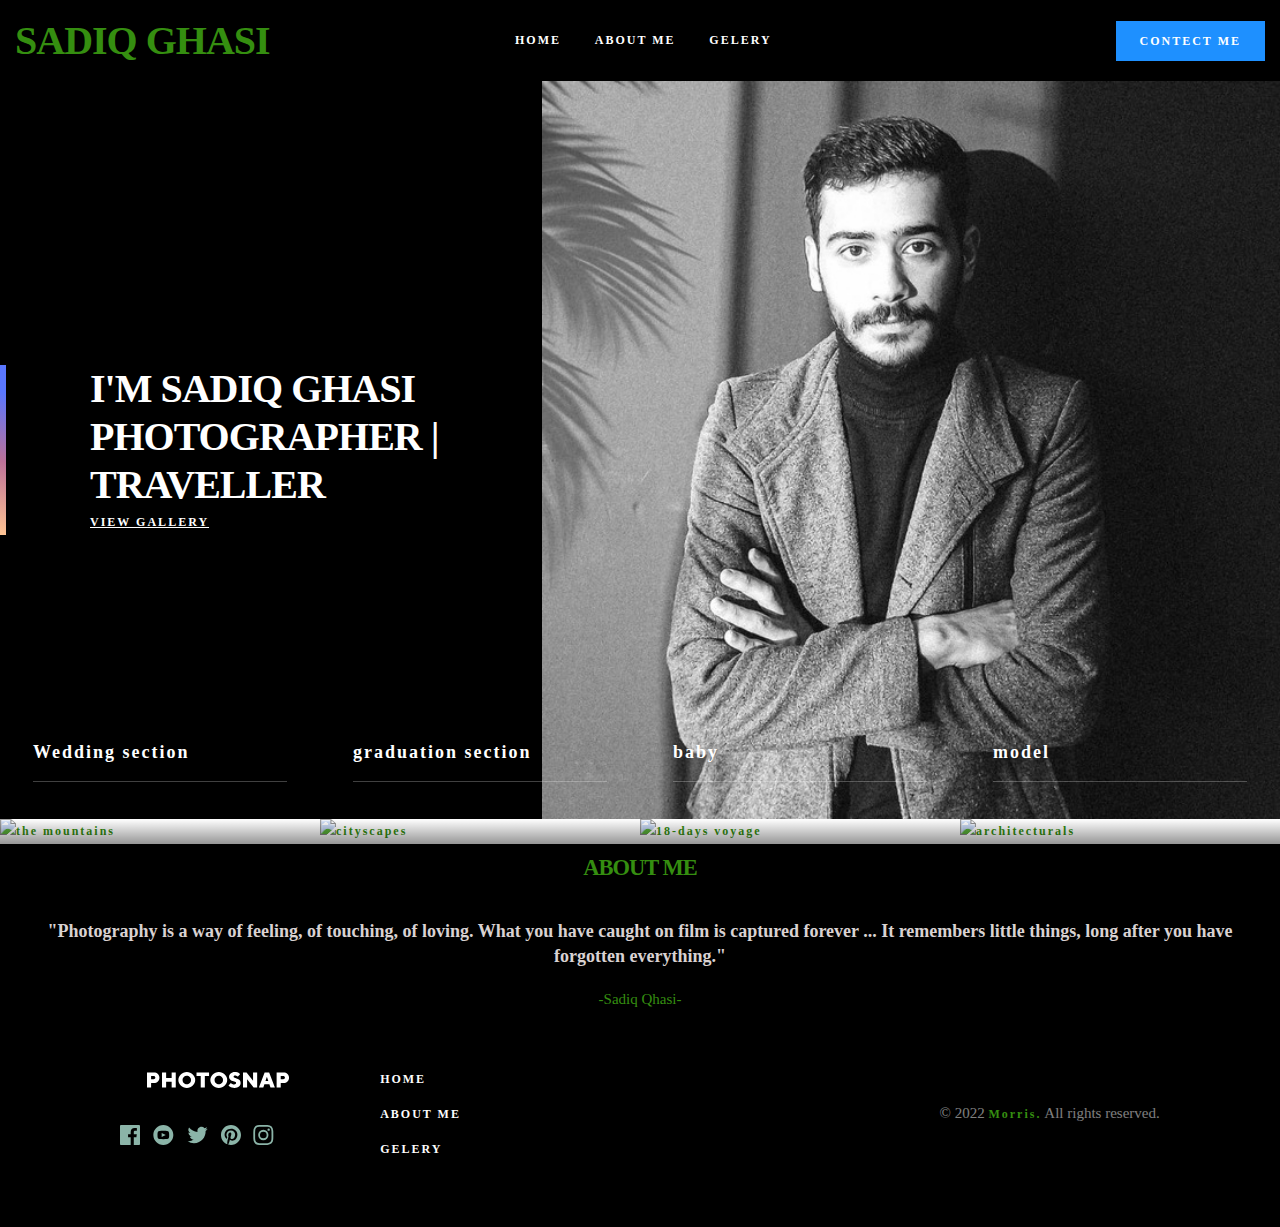
==== index.html @ 3e4402b3 "initialcommit" ====
<!DOCTYPE html>
<head>
  <meta name="viewport" content="width=device-width, initial-scale=1.0">
  <link rel="preconnect" href="https://fonts.gstatic.com/">
  <link rel="stylesheet" href="./css/styles.css">

  <title>Sadiq gazi</title>
  <!--


  <script src="https://cdn.tailwindcss.com"></script>
  <style>
    .scroll-snap-none::-webkit-scrollbar {
      display: none;
    }
    * {
      scroll-behavior: smooth;
    }
    .burger-button {
      z-index: 20;
      display: flex;
      flex-direction: column;
      gap: 0.4em;
      cursor: pointer;
      display: none;
    }
    .line {
      position: relative;
      background-color: black;
      width: 2.5em;
      height: 0.3em;

      top: 0;
      left: 0;
      opacity: 100;
      transform: rotate(0deg);
      transition: all 0.3s ease-in-out;
    }
    .line-1.active {
      transform: rotate(45deg);
      top: 0.6em;
    }
    .line-2.active {
      left: -2em;
      opacity: 0;
    }
    .line-3.active {
      transform: rotate(-45deg);
      top: -0.5em;
    }
    .show-nav {
      left: 0 !important;
      opacity: 100 !important;
    }
    .scroll-element {
      animation: primary 7s infinite alternate;
    }
    @keyframes primary {
      from {
        transform: translateX(0);
      }
      to {
        transform: translateX(-100%);
      }
    }
    .fade-in {
      animation: fadein 0.9s ease-in-out;
    }
    @keyframes fadein {
      from {
        opacity: 0;
      }
      to {
        opacity: 100;
      }
    }
  </style>
</head>
<body class="fade-in">
  <header class="fixed z-40 top-0 left-0 right-0">
    <nav class="flex z-40 py-4 px-7 justify-between items-center">
      <a href="index.html#hero" class="font-bold z-20">jhon Gallery</a>
      <div
        class="nav-right capitalize flex sm:flex-row flex-col sm:relative gap-4 font-semibold fixed z-10 top-0 left-full sm:w-max sm:h-max sm:opacity-100 sm:left-0 sm:bg-white/0 w-full h-full bg-white items-center justify-center sm:text-sm text-xl transition-all duration-300 opacity-0"
      >
        <a
          class="active:scale-95 transition-all hover:scale-105 links"
          href="index.html#hero"
          >home</a
        >
        <a
          class="active:scale-95 transition-all hover:scale-105 links"
          href="index.html#about"
          >about</a
        >
        <a
          class="active:scale-95 transition-all hover:scale-105 links"
          href="gallery.html"
          >gallery</a
        >
        <a
          class="active:scale-95 transition-all hover:scale-105 links"
          href="index.html#contact"
          >contact me</a
        >
      </div>

      <div class="z-20 sm:hidden flex flex-col gap-1 burger-button">
        <div class="line line-1"></div>
        <div class="line line-2"></div>
        <div class="line line-3"></div>
      </div>
    </nav>
  </header>

  <div class="absolute z-10 w-full top-0 left-0 h-screen object-cover">
    <img
      src="./img/hero-page-bg.jpg"
      class="w-full h-full object-cover"
      alt="hero section image"
    />
  </div>
-->


</head>
<body>
  <header class="header" role="banner">
    <input type="checkbox" name="menu" id="menu">
    <label for="menu"></label>
      <a class="header__logo" href="#">
        <h1>sadiq ghasi</h1>
          <defs>
            <lineargradient id="a" x1="0%" x2="50%" y1="85.457%" y2="14.543%">
              <stop offset="0%" stop-color="#FFC593"></stop>
              <stop offset="51.945%" stop-color="#BC7198"></stop>
              <stop offset="100%" stop-color="#5A77FF"></stop>
            </lineargradient>
          </defs>
          <g fill="none" fill-rule="evenodd">
            <path fill="#000" fill-rule="nonzero" d="M31.108 15.568v-4.541h2.703c.836 0 1.6-.133 2.292-.4a5.19 5.19 0 001.773-1.113 5.1 5.1 0 001.146-1.676c.273-.642.41-1.344.41-2.108 0-.75-.137-1.449-.41-2.098a5.072 5.072 0 00-1.146-1.686A5.19 5.19 0 0036.103.832c-.692-.266-1.456-.4-2.292-.4H27v15.136h4.108zm2.487-8.217h-2.487V4.108h2.487c.49 0 .9.162 1.232.487.332.324.497.702.497 1.135 0 .432-.165.81-.497 1.135-.332.324-.742.486-1.232.486zm12.54 8.217V9.73h5.514v5.838h4.108V.432h-4.108v5.622h-5.514V.432h-4.108v15.136h4.108zM66.784 16a8.616 8.616 0 003.319-.638 8.401 8.401 0 002.68-1.74 8.192 8.192 0 001.785-2.552c.432-.965.648-1.989.648-3.07a7.428 7.428 0 00-.648-3.07 8.192 8.192 0 00-1.784-2.552 8.401 8.401 0 00-2.681-1.74A8.616 8.616 0 0066.783 0c-1.196 0-2.306.213-3.329.638a8.432 8.432 0 00-2.67 1.74A8.192 8.192 0 0059 4.93 7.428 7.428 0 0058.351 8c0 1.081.217 2.105.649 3.07a8.192 8.192 0 001.784 2.552 8.432 8.432 0 002.67 1.74c1.023.425 2.133.638 3.33.638zm0-3.676A4.285 4.285 0 0165.119 12a3.942 3.942 0 01-1.34-.908 4.33 4.33 0 01-.887-1.373A4.479 4.479 0 0162.568 8c0-.62.108-1.193.324-1.719a4.33 4.33 0 01.886-1.373c.375-.39.822-.692 1.34-.908a4.285 4.285 0 011.666-.324c.59 0 1.142.108 1.654.324.512.216.958.519 1.34.908.382.39.681.847.898 1.373.216.526.324 1.1.324 1.719 0 .62-.108 1.193-.324 1.719a4.236 4.236 0 01-.898 1.373c-.382.39-.828.692-1.34.908a4.206 4.206 0 01-1.654.324zm18.054 3.244V4.108h4.216V.432h-12.54v3.676h4.216v11.46h4.108zM98.784 16a8.616 8.616 0 003.319-.638 8.401 8.401 0 002.68-1.74 8.192 8.192 0 001.785-2.552c.432-.965.648-1.989.648-3.07a7.428 7.428 0 00-.648-3.07 8.192 8.192 0 00-1.784-2.552 8.401 8.401 0 00-2.681-1.74A8.616 8.616 0 0098.783 0c-1.196 0-2.306.213-3.329.638a8.432 8.432 0 00-2.67 1.74A8.192 8.192 0 0091 4.93 7.428 7.428 0 0090.351 8c0 1.081.217 2.105.649 3.07a8.192 8.192 0 001.784 2.552 8.432 8.432 0 002.67 1.74c1.023.425 2.133.638 3.33.638zm0-3.676A4.285 4.285 0 0197.119 12a3.942 3.942 0 01-1.34-.908 4.33 4.33 0 01-.887-1.373A4.479 4.479 0 0194.568 8c0-.62.108-1.193.324-1.719a4.33 4.33 0 01.886-1.373c.375-.39.822-.692 1.34-.908a4.285 4.285 0 011.666-.324c.59 0 1.142.108 1.654.324.512.216.958.519 1.34.908.382.39.681.847.898 1.373.216.526.324 1.1.324 1.719 0 .62-.108 1.193-.324 1.719a4.236 4.236 0 01-.898 1.373c-.382.39-.828.692-1.34.908a4.206 4.206 0 01-1.654.324zM114.568 16c.95 0 1.801-.133 2.55-.4.75-.267 1.385-.627 1.904-1.081.519-.454.915-.98 1.189-1.578.274-.599.41-1.236.41-1.914 0-.88-.172-1.6-.518-2.162a4.35 4.35 0 00-1.298-1.362 6.98 6.98 0 00-1.697-.822l-1.697-.562a7.533 7.533 0 01-1.297-.551c-.346-.195-.52-.465-.52-.811 0-.332.148-.63.444-.898.295-.266.688-.4 1.178-.4.375 0 .714.062 1.016.184.303.123.563.263.779.422.26.173.49.367.692.584l2.378-2.487a5.559 5.559 0 00-1.276-1.08c-.432-.275-.98-.523-1.643-.747C116.5.112 115.706 0 114.784 0c-.865 0-1.65.13-2.357.39-.706.259-1.308.605-1.805 1.037-.498.432-.883.93-1.157 1.492a3.908 3.908 0 00-.41 1.73c0 .879.172 1.6.518 2.162a4.35 4.35 0 001.297 1.362 6.98 6.98 0 001.698.822c.612.201 1.178.389 1.697.562.519.173.951.357 1.297.551.346.195.52.465.52.81 0 .433-.174.812-.52 1.136-.346.324-.821.487-1.427.487-.49 0-.933-.083-1.33-.25a5.466 5.466 0 01-1.027-.55 5.352 5.352 0 01-.886-.822l-2.378 2.486c.432.49.944.923 1.535 1.298.504.331 1.131.63 1.88.897.75.267 1.63.4 2.639.4zm12.54-.432V7.135l6.508 8.433h3.546V.432h-4.108v8.433L126.568.432H123v15.136h4.108zm16.216 0l1.081-3.244h4.973l1.081 3.244h4.433L149.162.432h-4.54l-5.73 15.136h4.432zm4.973-6.487h-2.81l1.405-4.432 1.405 4.432zm12.433 6.487v-4.541h2.702c.836 0 1.6-.133 2.292-.4a5.19 5.19 0 001.773-1.113 5.1 5.1 0 001.146-1.676c.274-.642.411-1.344.411-2.108 0-.75-.137-1.449-.41-2.098a5.072 5.072 0 00-1.147-1.686 5.19 5.19 0 00-1.773-1.114c-.692-.266-1.456-.4-2.292-.4h-6.81v15.136h4.108zm2.486-8.217h-2.486V4.108h2.486c.49 0 .901.162 1.233.487.331.324.497.702.497 1.135 0 .432-.166.81-.497 1.135-.332.324-.743.486-1.233.486z"></path>
            <path fill="url(#a)" d="M0 16L9.5 0 19 16z"></path>
          </g>
        </svg>
      </a>
      <div class="container">
      <nav class="header__nav">
        <a href="index.html#hero">home</a>
        <a href="index.html#bottum">about me</a>
        <a href="gallery.html">gelery</a>
      </nav>
      <a href="#" class="button">Contect Me</a>
    </div>
    <!--
      <div class="header-img">
        <img src="./img/hero-page-bg.jpg" class="fit-image" alt="create and share">

      </div>
      -->
  </header>

  <main>
    <section id="hero" class="hero">
      <div class="block block--invert block--highlight">
        <picture>
          <img src="./img/sadiq.jpg" class="fit-image" alt="create and share" style="height:auto; ">
        </picture>
        
        <article class="block__content">
           <div class="block__body">
            <h2 class="block__heading"> i'm sadiq ghasi <br> Photographer | Traveller </h2>
          <!--  <p class="block__text">
              Photosnap is a platform for photographers and visual storytellers.
              We make it easy to share photos, tell stories and connect with
              others.
            </p> -->
            <a href="gallery.html" class="link white" style="text-decoration: underline;">view gallery</a>
          </div>
        </article>
        
      </div>

       <!-- <div class="block block--stories">
        <picture>
          <source srcset="./img/img3.jpg" media="(min-width: 1070px)">
          <source srcset="./img/i  mg3.jpg" media="(min-width: 715px)">
          <img src="./img/img3.jpg" class="fit-image" alt="beautiful stories">
        </picture>
        <article class="block__content">
          <div class="block__body">
            <h2 class="block__heading">model</h2>
            <p class="block__text">
              We provide design templates to ensure your stories look terrific.
              Easily add photos, text, embed maps and media from other networks.
              Then share your story with everyone.
            </p>
            <a href="#" class="link black" style="text-decoration: underline;">View the stories</a>
          </div>
        </article>
      </div>-->





      

    <!-- <div class="block block--stories">
        <picture>
          <source srcset="./img/img2.jpg" media="(min-width: 1070px)">
          <source srcset="./img/img2.jpg" media="(min-width: 715px)">
          <img src="./img/img2.jpg" class="fit-image" alt="designed for everyone">
        </picture>
        <article class="block__content">
          <div class="block__body">
            <h2 class="block__heading">Designed for everyone</h2>
            <p class="block__text">
              Photosnap can help you create stories that resonate with your
              audience. Our tool is designed for photographers of all levels,
              brands, businesses you name it.
            </p>
            <a href="#" class="link black">View the stories</a>
          </div>
        </article>
      </div>
    </section>-->

    <section class="grid-2">
      <a href="wedding.html" class="story">
        <article class="story__article">
          <h3 class="story__title">Wedding section</h3>
         <!-- <p class="story__author">by John Appleseed</p> -->
          <span class="link white"></span>
        </article>
        <picture>
         <!-- <source srcset="./img/mountains.jpg" media="(min-width: 715px)">-->
          <img src="https://images.unsplash.com/photo-1574871786514-46e1680ea587?ixlib=rb-4.0.3&ixid=MnwxMjA3fDB8MHxwaG90by1wYWdlfHx8fGVufDB8fHx8&auto=format&fit=crop&w=687&q=80" class="fit-image" alt="the mountains">
        </picture>
      </a>
 
      <a href="#" class="story">
        <article class="story__article">
          <h3 class="story__title">graduation section</h3>
          <!--<p class="story__author">by Benjamin Cruz</p>-->
          <span class="link white"></span>
        </article>
        <picture>
         <!-- <source srcset="./img/cityscapes.jpg" media="(min-width: 715px)">-->
          <img src="https://images.unsplash.com/photo-1623461487986-9400110de28e?ixlib=rb-4.0.3&ixid=MnwxMjA3fDB8MHxwaG90by1wYWdlfHx8fGVufDB8fHx8&auto=format&fit=crop&w=687&q=80" class="fit-image" alt="cityscapes">
        </picture>
      </a>
      <!--  -->
      <a href="baby.html" class="story">
        <article class="story__article">
          <h3 class="story__title" > baby </h3>
          <!--<p class="story__author">by Alexei Borodin</p>-->
          <span class="link white"></span>
        </article>
        <picture>
         <!-- <source srcset="./img/18-days-voyage.jpg" media="(min-width: 715px)">-->
          <img src="https://images.unsplash.com/photo-1577896852336-e749dd04f202?ixlib=rb-4.0.3&ixid=MnwxMjA3fDB8MHxwaG90by1wYWdlfHx8fGVufDB8fHx8&auto=format&fit=crop&w=764&q=80" class="fit-image" alt="18-days voyage">
        </picture>
      </a>
      
      <a href="#" class="story">
        <article class="story__article">
          <h3 class="story__title">model</h3>
          <!--<p class="story__author">by Samantha Brooke</p>-->
          <span class="link white"></span>
        </article>
        <picture>
         <!-- <source srcset="./img/architecturals.jpg" media="(min-width: 715px)">-->
          <img src="https://images.unsplash.com/photo-1580128660010-fd027e1e587a?ixlib=rb-4.0.3&ixid=MnwxMjA3fDB8MHxwaG90by1wYWdlfHx8fGVufDB8fHx8&auto=format&fit=crop&w=764&q=80" class="fit-image" alt="architecturals">
        </picture>
      </a>
    </section>



<!--  about me  -->

<section id="bottum" class="bottum">
                
  <div class="about-me">
   <h2>about me </h2>
   <h3>"Photography is a way of feeling, of touching, of loving. What you have caught on film is captured forever ... It remembers little things, long after you have forgotten everything." </h3>
   <span>-Sadiq Qhasi-</span>
  </section>

          <!--<div class="son-icon"> 
            <h3>CONNECT</h3>
              <ul>  
          <li><a aria-label="pinterest" class="sb-iconButton relative inline-block" href="https://www.pinterest.com/starbucks/" style="min-width:44px;min-height:44px"><svg aria-hidden="true" class="valign-middle absoluteCenter" focusable="false" preserveAspectRatio="xMidYMid meet" style="width:32px;height:32px;overflow:visible;fill:currentColor" viewBox="0 0 24 24"><path d="M11.9997802,0 C18.6169827,0 24,5.38345699 24,12.0002198 C24,18.6169827 18.6169827,24 11.9997802,24 C5.38301731,24 0,18.6169827 0,12.0002198 C0,5.38345699 5.38301731,0 11.9997802,0 Z M16.7437635,9.80095875 C16.4076853,7.09999459 13.974973,5.72453915 11.3823151,6.04599103 C9.33308638,6.29999351 7.2896388,8.13734924 7.20446304,10.7614723 C7.15898457,12.1352202 7.45420918,13.2152643 8.40655904,13.7079011 C8.73839766,13.8799397 9.11455851,13.647282 9.1538704,13.2438663 C9.21707776,12.5937053 8.71874171,12.2918906 8.62315986,11.6344724 C8.11827183,8.17406221 12.2275208,5.81162572 14.3781126,8.22870476 C15.8661833,9.90298663 14.8864693,15.0504856 12.4865168,14.5160131 C10.1875419,14.0041661 13.6123015,9.9059749 11.7765903,9.10213176 C10.2854362,8.44855564 9.49303183,11.1017076 10.2002605,12.420386 C9.82795373,14.4553941 9.06985087,16.3845322 9.18046374,18.814845 C9.19780722,19.1905125 9.62831098,19.3377913 9.8410577,19.0449414 C10.5737235,18.0396038 10.8832083,16.5651088 11.1456729,15.0398132 C11.7349659,15.4359717 12.0506173,15.8487791 12.8017828,15.9128133 C15.5732712,16.14974 17.121466,12.8489885 16.7437635,9.80095875 Z"></path><circle class="sb-icon-hover" cx="50%" cy="50%" fill="transparent" r="75%"></circle></svg></a></li>
          <li><a aria-label="facebook" class="sb-iconButton relative inline-block" href="https://facebook.com/starbucks" style="min-width:44px;min-height:44px"><svg aria-hidden="true" class="valign-middle absoluteCenter" focusable="false" preserveAspectRatio="xMidYMid meet" style="width:32px;height:32px;overflow:visible;fill:currentColor" viewBox="0 0 24 24"><path d="M11.9997802,0 C18.6169827,0 24,5.38345699 24,12.0002198 C24,18.6169827 18.6169827,24 11.9997802,24 C5.38301731,24 0,18.6169827 0,12.0002198 C0,5.38345699 5.38301731,0 11.9997802,0 Z M15.4043684,4.8 L12.7777895,4.8 C11.2364211,4.8 9.98636842,5.96104896 9.98636842,7.39365487 L9.98636842,9.44903723 L8.59515789,9.44903723 C8.48763158,9.44903723 8.4,9.53002017 8.4,9.6303686 L8.4,11.7623327 C8.4,11.862241 8.48763158,11.9432239 8.59515789,11.9432239 L9.98636842,11.9432239 L9.98636842,19.0186686 C9.98636842,19.1190171 10.074,19.2 10.1815263,19.2 L12.9639474,19.2 C13.0719474,19.2 13.1591053,19.1190171 13.1591053,19.0186686 L13.1591053,11.9432239 L15.1765263,11.9432239 C15.2778947,11.9432239 15.3626842,11.8714836 15.3707368,11.7772969 L15.5649474,9.64533284 C15.5748947,9.53970292 15.4844211,9.44903723 15.3702632,9.44903723 L13.1591053,9.44903723 L13.1591053,7.93632863 C13.1591053,7.58202824 13.4688947,7.29462681 13.8502105,7.29462681 L15.4043684,7.29462681 C15.5123684,7.29462681 15.6,7.21320374 15.6,7.11329543 L15.6,4.98133138 C15.6,4.88142307 15.5123684,4.8 15.4043684,4.8 Z"></path><circle class="sb-icon-hover" cx="50%" cy="50%" fill="transparent" r="75%"></circle></svg></a></li>
          <li><a aria-label="instagram" class="sb-iconButton relative inline-block" href="https://instagram.com/starbucks" style="min-width:44px;min-height:44px"><svg aria-hidden="true" class="valign-middle absoluteCenter" focusable="false" preserveAspectRatio="xMidYMid meet" style="width:32px;height:32px;overflow:visible;fill:currentColor" viewBox="0 0 24 24"><path d="M11.9997802,0 C18.6169827,0 24,5.38345699 24,12.0002198 C24,18.6169827 18.6169827,24 11.9997802,24 C5.38301731,24 0,18.6169827 0,12.0002198 C0,5.38345699 5.38301731,0 11.9997802,0 Z M15,5 L9,5 C6.790861,5 5,6.790861 5,9 L5,9 L5,15 C5,17.209139 6.790861,19 9,19 L9,19 L15,19 C17.209139,19 19,17.209139 19,15 L19,15 L19,9 C19,6.790861 17.209139,5 15,5 L15,5 Z M14.7647059,6.23529412 C16.4215601,6.23529412 17.7647059,7.57843987 17.7647059,9.23529412 L17.7647059,9.23529412 L17.7647059,14.7647059 L17.7596132,14.9409787 C17.6683668,16.5157859 16.3623868,17.7647059 14.7647059,17.7647059 L14.7647059,17.7647059 L9.23529412,17.7647059 L9.05902133,17.7596132 C7.48421408,17.6683668 6.23529412,16.3623868 6.23529412,14.7647059 L6.23529412,14.7647059 L6.23529412,9.23529412 L6.24038681,9.05902133 C6.33163324,7.48421408 7.63761323,6.23529412 9.23529412,6.23529412 L9.23529412,6.23529412 Z M11.7941176,8.70588235 C9.86112102,8.70588235 8.29411765,10.2728857 8.29411765,12.2058824 C8.29411765,14.138879 9.86112102,15.7058824 11.7941176,15.7058824 C13.7271143,15.7058824 15.2941176,14.138879 15.2941176,12.2058824 C15.2941176,10.2728857 13.7271143,8.70588235 11.7941176,8.70588235 Z M11.7941176,9.94117647 C13.0448802,9.94117647 14.0588235,10.9551198 14.0588235,12.2058824 C14.0588235,13.4566449 13.0448802,14.4705882 11.7941176,14.4705882 C10.5433551,14.4705882 9.52941176,13.4566449 9.52941176,12.2058824 C9.52941176,10.9551198 10.5433551,9.94117647 11.7941176,9.94117647 Z M15.7058824,7.47058824 C15.2510596,7.47058824 14.8823529,7.83929491 14.8823529,8.29411765 C14.8823529,8.74894038 15.2510596,9.11764706 15.7058824,9.11764706 C16.1607051,9.11764706 16.5294118,8.74894038 16.5294118,8.29411765 C16.5294118,7.83929491 16.1607051,7.47058824 15.7058824,7.47058824 Z"></path><circle class="sb-icon-hover" cx="50%" cy="50%" fill="transparent" r="75%"></circle></svg></a></li>
          <li><a aria-label="youtube" class="sb-iconButton relative inline-block" href="https://www.youtube.com/starbucks" style="min-width:44px;min-height:44px"><svg aria-hidden="true" class="valign-middle absoluteCenter" focusable="false" preserveAspectRatio="xMidYMid meet" style="width:32px;height:32px;overflow:visible;fill:currentColor" viewBox="0 0 24 24"><path d="M11.9997802,0 C18.6169827,0 24,5.38345699 24,12.0002198 C24,18.6169827 18.6169827,24 11.9997802,24 C5.38301731,24 0,18.6169827 0,12.0002198 C0,5.38345699 5.38301731,0 11.9997802,0 Z M16.1700158,7 L8.82998416,7 C7.26701245,7 6,8.25308368 6,9.79887301 L6,13.201127 C6,14.7469163 7.26701245,16 8.82998416,16 L16.1700158,16 C17.7329875,16 19,14.7469163 19,13.201127 L19,9.79887301 C19,8.25308368 17.7329875,7 16.1700158,7 Z M11.3262463,9.28078768 L14.5709798,11.3486057 C14.7141036,11.4390048 14.689657,11.6696954 14.5443107,11.7571306 L11.3218015,13.7217059 C11.1822335,13.8056832 11.0555556,13.6925608 11.0555556,13.5162084 L11.0555556,9.4838152 C11.0555556,9.30499291 11.1857894,9.19236451 11.3262463,9.28078768 Z"></path><circle class="sb-icon-hover" cx="50%" cy="50%" fill="transparent" r="75%"></circle></svg></a></li>
          <li><a aria-label="twitter" class="sb-iconButton relative inline-block" href="https://twitter.com/starbucks/" style="min-width:44px;min-height:44px"><svg aria-hidden="true" class="valign-middle absoluteCenter" focusable="false" preserveAspectRatio="xMidYMid meet" style="width:32px;height:32px;overflow:visible;fill:currentColor" viewBox="0 0 24 24"><path d="M11.9997256,5.63636363e-05 C18.6169281,5.63636363e-05 23.9999455,5.38351336 23.9999455,12.0002762 C23.9999455,18.6170391 18.6169281,24.0000564 11.9997256,24.0000564 C5.38296277,24.0000564 -5.4545455e-05,18.6170391 -5.4545455e-05,12.0002762 C-5.4545455e-05,5.38351336 5.38296277,5.63636363e-05 11.9997256,5.63636363e-05 Z M13.9328526,6.00566601 C13.5495281,6.03127502 13.1735596,6.14210744 12.8335533,6.32472904 C12.4927297,6.50777046 12.1882769,6.76218124 11.946758,7.0690695 C11.6958398,7.38645324 11.5111249,7.7613523 11.4167241,8.15892163 C11.3251839,8.5426369 11.3329485,8.92173415 11.3885264,9.30964762 C11.3971083,9.37388005 11.3913871,9.38269626 11.3349918,9.37388005 C9.19237982,9.04642063 7.41674584,8.25883873 5.9745796,6.57116325 C5.9120544,6.49769479 5.8781355,6.49769479 5.82705282,6.5766209 C5.19607955,7.54808386 5.50216697,9.10897377 6.2904749,9.8759845 C6.39550089,9.9780007 6.50297885,10.0804367 6.61944736,10.1736367 C6.57735523,10.1824529 6.0530426,10.124098 5.58553391,9.8759845 C5.5230087,9.83526198 5.49154177,9.85835207 5.48582051,9.93140071 C5.48009925,10.0363556 5.4890898,10.1329142 5.50298429,10.2471052 C5.62394808,11.2315825 6.28761427,12.1425914 7.19688598,12.497759 C7.3047726,12.544359 7.42410175,12.5855013 7.5401616,12.6056527 C7.33337891,12.6522527 7.12005763,12.6858382 6.52586389,12.6379788 C6.45189617,12.6232851 6.42369853,12.6614887 6.45189617,12.7341175 C6.89856313,13.983921 7.86218682,14.3558813 8.58347427,14.5678903 C8.67991837,14.5851029 8.77677113,14.5851029 8.87362389,14.6086128 C8.86749397,14.617429 8.86218137,14.617429 8.85646011,14.6262452 C8.6169845,15.0007245 7.78740177,15.2799046 7.40121671,15.4184451 C6.69831902,15.6711766 5.93289613,15.784528 5.18994963,15.7093802 C5.07102915,15.691328 5.04650946,15.6925874 5.0142252,15.7093802 C4.98153229,15.7299514 5.01013859,15.758919 5.0481441,15.7908253 C5.19894018,15.8932613 5.35218822,15.9839424 5.50870555,16.0712649 C5.98030086,16.3281946 6.47192058,16.5326468 6.98642534,16.6783243 C9.64190741,17.4319008 12.6333092,16.8781585 14.627577,14.8428722 C16.1935677,13.2446184 16.7424,11.0405645 16.7424,8.833572 C16.7424,8.74708913 16.8417047,8.69964949 16.9009607,8.65388914 C17.3083961,8.33944413 17.632056,7.96328561 17.9356914,7.54304602 C17.9906155,7.46747846 17.9987836,7.39862802 17.9998539,7.35648483 L17.9999455,7.31844244 C17.9999455,7.28317758 18.0043466,7.29367307 17.9512206,7.31844244 C17.5380639,7.5107199 17.0836323,7.62700997 16.6377827,7.70383699 C16.8494693,7.66731267 17.161278,7.27394155 17.2859197,7.11482985 C17.476356,6.87217402 17.634508,6.59551279 17.7231875,6.29660111 C17.7350387,6.27351103 17.7432119,6.24412364 17.7207355,6.22649121 C17.6921292,6.21473626 17.6737395,6.22061374 17.6512631,6.23236869 C17.1535134,6.50609118 16.6390087,6.70508575 16.0914023,6.84572538 C16.0460409,6.85706051 16.0125307,6.84572538 15.9839244,6.81633799 C15.9381543,6.76386052 15.8956535,6.71432179 15.8474315,6.67317945 C15.6173551,6.47166596 15.3705235,6.31381373 15.0918164,6.19752365 C14.7260644,6.04428943 14.3268022,5.97963719 13.9328526,6.00566601 Z"></path><circle class="sb-icon-hover" cx="50%" cy="50%" fill="transparent" r="75%"></circle></svg></a></li>
            </ul>-->
</div>



    <!--<section class="features">
      <div class="container">
        <div class="features__item">
          <svg xmlns="http://www.w3.org/2000/svg" width="72" height="92">
            <path d="M31.195 32.674c0-.654-.529-1.183-1.183-1.183H4.88c-.653 0-1.183.53-1.183 1.183v31.195c0 .653.53 1.182 1.183 1.182h25.133c.654 0 1.183-.53 1.183-1.182V32.674zM28.83 62.686H6.062v-28.83H28.83v28.83zm-10.194 3.4h-2.37a1.182 1.182 0 100 2.366h2.37a1.183 1.183 0 000-2.366z"></path>
            <path d="M68.33 0H52.298C50.32 0 48.64 1.545 48.64 3.523v6.235H12.292a6.694 6.694 0 00-6.674 6.696v11.34h-.724C2.168 27.795 0 30.063 0 32.792v34.168a4.864 4.864 0 004.897 4.893h26.086a3.91 3.91 0 002.835-1.183c.743-.765 1.221-1.737 1.073-2.798v-5.777h27.576a6.736 6.736 0 006.724-6.696V51.17a1.23 1.23 0 00-1.223-1.198h-1.734V38.44h2.095c1.978 0 3.523-1.678 3.523-3.656V3.523A3.483 3.483 0 0068.33 0zM51.005 7.688h18.48V28.83h-18.48V7.688zM52.3 2.366h16.03a1.12 1.12 0 011.158 1.157v1.8h-18.48v-1.8c0-.673.618-1.157 1.292-1.157zM7.984 16.454a4.326 4.326 0 014.308-4.33h36.349v3.4H12.22c-.654 0-1.132.594-1.132 1.247v11.024H7.984V16.454zm24.172 52.57c-.31.309-.735.477-1.173.463H4.9a2.5 2.5 0 01-2.536-2.532v-34.16c0-1.43 1.106-2.635 2.532-2.635h25.101c1.43 0 2.529 1.205 2.529 2.63v35.1c0 .011.036.007.036.02.026.411-.122.815-.407 1.113zm-2.154-41.23H13.454V17.89H48.64v16.894a3.712 3.712 0 003.658 3.656h6.1v11.532H43.995c-.33.003-.646.144-.87.389l-1.116 1.194a4.312 4.312 0 01-3.175 1.374h-3.944v-20.14c0-2.726-2.16-4.993-4.89-4.993zm36.823 27.604a4.368 4.368 0 01-4.358 4.331H34.891v-4.435h3.944a6.689 6.689 0 004.915-2.14l.765-.817h22.31v3.061zm-2.956-5.427h-3.105V38.44h3.105v11.532zm4.46-13.897H52.3a1.347 1.347 0 01-1.293-1.291v-3.588h18.48v3.588c0 .674-.483 1.29-1.157 1.29z"></path>
            <path d="M61.947 32.23h-3.105a1.183 1.183 0 000 2.365h3.105a1.182 1.182 0 100-2.365z"></path>
          </svg>
          <h3 class="story__title">100% Responsive</h3>

          <p>
            No matter which the device you’re on, our site is fully responsive
            and stories look beautiful on any screen.
          </p>
        </div>
        <div class="features__item">
          <svg xmlns="http://www.w3.org/2000/svg" width="72" height="72" viewBox="0 -16 72 72">
            <path d="M71.087 19.105a1.056 1.056 0 00-1.19.904 15.715 15.715 0 01-5.2 9.667 15.714 15.714 0 01-10.384 3.914c-2.082 0-4.104-.4-6.01-1.189a1.15 1.15 0 00-.102-.036c-.022-.006-2.272-.71-5.621-3.368a1.056 1.056 0 00-1.313 1.654c3.436 2.728 5.85 3.584 6.271 3.72 2.15.883 4.43 1.331 6.775 1.331 4.34 0 8.523-1.577 11.779-4.44a17.827 17.827 0 005.898-10.967 1.056 1.056 0 00-.903-1.19z"></path>
            <path d="M45.67 25.17c2.242 1.997 5.03 4.04 8.713 4.04h.004c6.256-.003 11.346-5.095 11.346-11.35 0-6.259-5.092-11.35-11.35-11.35-4.315 0-7.257 2.505-9.337 4.688-3.044 3.194-9.947 11.385-10.198 11.702-6.619 8.377-10.55 9.385-10.765 9.435a.8.8 0 00-.23.066 15.63 15.63 0 01-5.351 1.175l-.67.014A15.622 15.622 0 016.679 28.94a15.624 15.624 0 01-4.566-11.2c.03-4.189 1.705-8.126 4.715-11.085 2.975-2.923 6.88-4.527 11.015-4.527h.16a15.65 15.65 0 015.664 1.113c.112.044.223.088.335.13.55.206 5.395 2.163 10.85 9.087 0 0-2.344 2.862-2.886 3.505a79.573 79.573 0 00-5.482-5.414c-2.24-1.998-5.028-4.04-8.712-4.04h-.004c-.376 0-.757.018-1.13.055a1.056 1.056 0 00.209 2.102c.304-.03.614-.046.922-.046h.004c1.67 0 3.843.418 7.306 3.505a78.432 78.432 0 015.503 5.456 161.824 161.824 0 01-5.001 5.481c-2.659 2.79-5.067 4.034-7.809 4.034-5.093 0-9.237-4.144-9.237-9.238a9.23 9.23 0 014.12-7.693 1.056 1.056 0 10-1.172-1.757 11.339 11.339 0 00-5.06 9.45c0 6.259 5.091 11.35 11.35 11.35 4.315 0 7.256-2.505 9.336-4.688 3.044-3.194 10.386-11.94 10.386-11.94.005-.005.01-.01.013-.016 6.498-8.144 10.351-9.132 10.564-9.181a.796.796 0 00.23-.066c1.7-.704 3.501-1.1 5.352-1.176l.669-.013a15.73 15.73 0 0115.53 13.274 1.056 1.056 0 002.086-.327A17.846 17.846 0 0054.313.016h-.022L53.6.032h-.022a17.74 17.74 0 00-5.987 1.296c-.883.196-4.895 1.49-11.366 9.465-5.567-6.93-10.51-9.034-11.483-9.398a14.312 14.312 0 01-.293-.113A17.752 17.752 0 0018.023.018c-4.761-.05-9.26 1.775-12.675 5.132C1.934 8.506.035 12.972 0 17.726A17.725 17.725 0 005.18 30.43a17.72 17.72 0 0012.662 5.272h.022l.691-.014h.022a17.739 17.739 0 005.987-1.296c.872-.194 4.788-1.456 11.104-9.144.603.69 1.216 1.354 1.828 1.98a1.056 1.056 0 001.511-1.475 47.766 47.766 0 01-1.984-2.164c.554-.67 2.624-3.191 3.166-3.835a79.567 79.567 0 005.482 5.415zm.905-12.515c2.658-2.79 5.066-4.033 7.808-4.033 5.093 0 9.238 4.144 9.238 9.238 0 5.091-4.143 9.235-9.235 9.237h-.003c-1.67 0-3.844-.417-7.307-3.504a78.35 78.35 0 01-5.503-5.457 162.117 162.117 0 015.002-5.48z"></path>
          </svg>
          <h3 class="story__title">No Photo Upload Limit</h3>

          <p>
            Our tool has no limits on uploads or bandwidth. Freely upload in
            bulk and share all of your stories in one go.
          </p>
        </div>
        <div class="features__item">
          <svg xmlns="http://www.w3.org/2000/svg" width="71" height="72">
            <path d="M41.311 62.557h-2.36V50.99a1.18 1.18 0 00-2.36 0v11.567H5.9V38.951h9.821a1.18 1.18 0 100-2.36h-11a1.18 1.18 0 00-1.181 1.18v24.786h-2.36A1.18 1.18 0 000 63.737v2.361A5.902 5.902 0 005.902 72H36.59a5.902 5.902 0 005.902-5.902v-2.36a1.18 1.18 0 00-1.18-1.18zm-1.18 3.541a3.541 3.541 0 01-3.54 3.541H34.23v-1.18a1.18 1.18 0 10-2.361 0v1.18H10.623v-1.18a1.18 1.18 0 10-2.36 0v1.18H5.901A3.541 3.541 0 012.36 66.1v-1.181h37.77v1.18zM61.377 8.262h2.36a1.18 1.18 0 100-2.36h-2.36a3.541 3.541 0 00-3.54 3.54v1.181h-1.181a1.18 1.18 0 100 2.36h1.18v3.542a1.18 1.18 0 002.36 0v-3.541h1.181a1.18 1.18 0 000-2.361h-1.18v-1.18c0-.652.528-1.18 1.18-1.18z"></path>
            <path d="M67.279 1.18H53.115a3.541 3.541 0 00-3.541 3.541v2.361a1.18 1.18 0 002.36 0v-2.36c0-.653.529-1.181 1.18-1.181H67.28c.652 0 1.18.528 1.18 1.18v14.164a1.18 1.18 0 01-1.18 1.18H53.115a1.18 1.18 0 01-1.18-1.18v-7.082a1.18 1.18 0 10-2.361 0v7.082a3.541 3.541 0 003.54 3.541H67.28a3.541 3.541 0 003.54-3.54V4.72a3.541 3.541 0 00-3.54-3.54zM55.475 48.393a4.721 4.721 0 109.443 0 4.721 4.721 0 00-9.443 0zm7.082 0a2.36 2.36 0 11-4.72 0 2.36 2.36 0 014.72 0z"></path>
            <path d="M67.279 37.77H53.115a3.541 3.541 0 00-3.541 3.541v14.164a3.541 3.541 0 003.54 3.541H67.28a3.541 3.541 0 003.54-3.54v-2.361a1.18 1.18 0 10-2.36 0v2.36a1.18 1.18 0 01-1.18 1.18H53.115a1.18 1.18 0 01-1.18-1.18V41.311c0-.651.528-1.18 1.18-1.18h14.164c.652 0 1.18.529 1.18 1.18v7.082a1.18 1.18 0 102.36 0v-7.082a3.541 3.541 0 00-3.54-3.54zM26.522 15.167a1.18 1.18 0 001.157.047l7.082-3.54a1.18 1.18 0 000-2.102l-7.082-3.54a1.18 1.18 0 00-1.712 1.05v7.082c0 .408.21.787.555 1.003zm1.806-6.173l3.258 1.629-3.258 1.629V8.994z"></path>
            <path d="M29.508 21.246c5.867 0 10.623-4.756 10.623-10.623C40.131 4.756 35.375 0 29.508 0c-5.867 0-10.623 4.756-10.623 10.623 0 5.867 4.756 10.623 10.623 10.623zm0-18.885a8.262 8.262 0 110 16.524 8.262 8.262 0 010-16.524zm11.803 23.606c.372 0 .722-.175.945-.472l3.54-4.721a1.18 1.18 0 10-1.888-1.417l-3.54 4.722a1.18 1.18 0 00.943 1.888zm2.597 4.25a1.18 1.18 0 001.653.235l4.721-3.54a1.18 1.18 0 10-1.416-1.889l-4.722 3.54a1.18 1.18 0 00-.236 1.653zm11.567 2.596a1.18 1.18 0 00-1.416-.944l-5.902 1.18a1.186 1.186 0 00.236 2.36h.237l5.901-1.18a1.18 1.18 0 00.944-1.416zM1.18 33.05h14.164a1.18 1.18 0 001.18-1.18V12.984a1.18 1.18 0 00-1.18-1.18H1.18A1.18 1.18 0 000 12.983v18.885c0 .652.528 1.18 1.18 1.18zm1.18-18.885h11.804v16.525H2.36V14.164z"></path>
            <path d="M10.623 16.525h-2.36a1.18 1.18 0 100 2.36h2.36a1.18 1.18 0 100-2.36zm0 4.72H5.902a1.18 1.18 0 000 2.362h4.721a1.18 1.18 0 100-2.361zm0 4.722H5.902a1.18 1.18 0 000 2.36h4.721a1.18 1.18 0 100-2.36zm29.65 6.728a1.184 1.184 0 10-2.054 1.18l5.205 9.006-18.885 7.082h-.177l-3.069 1.77-2.042 1.181a2.36 2.36 0 01-3.222-.862l-2.36-4.083a2.36 2.36 0 01.884-3.117l4.084-2.36 2.951 5.11a1.18 1.18 0 001.027.59 1.18 1.18 0 001.027-1.77l-3.045-5.264L35.41 28.942l.484.838a1.184 1.184 0 102.054-1.18l-1.18-2.043a1.18 1.18 0 00-.815-.566 1.18 1.18 0 00-.968.248L18.46 39.859l-5.028 2.904a4.721 4.721 0 00-2.172 5.347l-1.18.673a3.541 3.541 0 001.77 6.61 3.612 3.612 0 001.771-.472l1.18-.673a4.58 4.58 0 003.305 1.393 4.65 4.65 0 002.36-.638l1.028-.59 2.36 4.096a3.541 3.541 0 004.828 1.298 3.541 3.541 0 001.298-4.84l-2.148-3.74 17.705-6.646a1.18 1.18 0 00.614-1.688l-5.878-10.198zm-27.88 20.172a1.18 1.18 0 01-.897.118 1.18 1.18 0 01-.72-.543 1.18 1.18 0 01.437-1.617l1.027-.59 1.18 2.042-1.027.59zm15.534 3.305c.156.271.199.594.118.897a1.18 1.18 0 01-.555.708 1.18 1.18 0 01-1.605-.425l-2.361-4.096 1.96-1.12h.094l2.349 4.036z"></path>
          </svg>
          <h3 class="story__title">Available to Embed</h3>

          <p>
            Embed Tweets, Facebook posts, Instagram media, Vimeo or YouTube
            videos, Google Maps, and more.
          </p>
        </div>
      </div>
      </section>
  </main> -->

  <footer class="footer">
    <div class="container">
      <div class="footer__column">
        <a href="#" class="logo"><svg xmlns="http://www.w3.org/2000/svg" width="170" height="16">
            <defs>
              <lineargradient id="a" x1="0%" x2="50%" y1="85.457%" y2="14.543%">
                <stop offset="0%" stop-color="#FFC593"></stop>
                <stop offset="51.945%" stop-color="#BC7198"></stop>
                <stop offset="100%" stop-color="#5A77FF"></stop>
              </lineargradient>
            </defs>
            <g fill="none" fill-rule="evenodd">
              <path fill="#FFF" fill-rule="nonzero" d="M31.108 15.568v-4.541h2.703c.836 0 1.6-.133 2.292-.4a5.19 5.19 0 001.773-1.113 5.1 5.1 0 001.146-1.676c.273-.642.41-1.344.41-2.108 0-.75-.137-1.449-.41-2.098a5.072 5.072 0 00-1.146-1.686A5.19 5.19 0 0036.103.832c-.692-.266-1.456-.4-2.292-.4H27v15.136h4.108zm2.487-8.217h-2.487V4.108h2.487c.49 0 .9.162 1.232.487.332.324.497.702.497 1.135 0 .432-.165.81-.497 1.135-.332.324-.742.486-1.232.486zm12.54 8.217V9.73h5.514v5.838h4.108V.432h-4.108v5.622h-5.514V.432h-4.108v15.136h4.108zM66.784 16a8.616 8.616 0 003.319-.638 8.401 8.401 0 002.68-1.74 8.192 8.192 0 001.785-2.552c.432-.965.648-1.989.648-3.07a7.428 7.428 0 00-.648-3.07 8.192 8.192 0 00-1.784-2.552 8.401 8.401 0 00-2.681-1.74A8.616 8.616 0 0066.783 0c-1.196 0-2.306.213-3.329.638a8.432 8.432 0 00-2.67 1.74A8.192 8.192 0 0059 4.93 7.428 7.428 0 0058.351 8c0 1.081.217 2.105.649 3.07a8.192 8.192 0 001.784 2.552 8.432 8.432 0 002.67 1.74c1.023.425 2.133.638 3.33.638zm0-3.676A4.285 4.285 0 0165.119 12a3.942 3.942 0 01-1.34-.908 4.33 4.33 0 01-.887-1.373A4.479 4.479 0 0162.568 8c0-.62.108-1.193.324-1.719a4.33 4.33 0 01.886-1.373c.375-.39.822-.692 1.34-.908a4.285 4.285 0 011.666-.324c.59 0 1.142.108 1.654.324.512.216.958.519 1.34.908.382.39.681.847.898 1.373.216.526.324 1.1.324 1.719 0 .62-.108 1.193-.324 1.719a4.236 4.236 0 01-.898 1.373c-.382.39-.828.692-1.34.908a4.206 4.206 0 01-1.654.324zm18.054 3.244V4.108h4.216V.432h-12.54v3.676h4.216v11.46h4.108zM98.784 16a8.616 8.616 0 003.319-.638 8.401 8.401 0 002.68-1.74 8.192 8.192 0 001.785-2.552c.432-.965.648-1.989.648-3.07a7.428 7.428 0 00-.648-3.07 8.192 8.192 0 00-1.784-2.552 8.401 8.401 0 00-2.681-1.74A8.616 8.616 0 0098.783 0c-1.196 0-2.306.213-3.329.638a8.432 8.432 0 00-2.67 1.74A8.192 8.192 0 0091 4.93 7.428 7.428 0 0090.351 8c0 1.081.217 2.105.649 3.07a8.192 8.192 0 001.784 2.552 8.432 8.432 0 002.67 1.74c1.023.425 2.133.638 3.33.638zm0-3.676A4.285 4.285 0 0197.119 12a3.942 3.942 0 01-1.34-.908 4.33 4.33 0 01-.887-1.373A4.479 4.479 0 0194.568 8c0-.62.108-1.193.324-1.719a4.33 4.33 0 01.886-1.373c.375-.39.822-.692 1.34-.908a4.285 4.285 0 011.666-.324c.59 0 1.142.108 1.654.324.512.216.958.519 1.34.908.382.39.681.847.898 1.373.216.526.324 1.1.324 1.719 0 .62-.108 1.193-.324 1.719a4.236 4.236 0 01-.898 1.373c-.382.39-.828.692-1.34.908a4.206 4.206 0 01-1.654.324zM114.568 16c.95 0 1.801-.133 2.55-.4.75-.267 1.385-.627 1.904-1.081.519-.454.915-.98 1.189-1.578.274-.599.41-1.236.41-1.914 0-.88-.172-1.6-.518-2.162a4.35 4.35 0 00-1.298-1.362 6.98 6.98 0 00-1.697-.822l-1.697-.562a7.533 7.533 0 01-1.297-.551c-.346-.195-.52-.465-.52-.811 0-.332.148-.63.444-.898.295-.266.688-.4 1.178-.4.375 0 .714.062 1.016.184.303.123.563.263.779.422.26.173.49.367.692.584l2.378-2.487a5.559 5.559 0 00-1.276-1.08c-.432-.275-.98-.523-1.643-.747C116.5.112 115.706 0 114.784 0c-.865 0-1.65.13-2.357.39-.706.259-1.308.605-1.805 1.037-.498.432-.883.93-1.157 1.492a3.908 3.908 0 00-.41 1.73c0 .879.172 1.6.518 2.162a4.35 4.35 0 001.297 1.362 6.98 6.98 0 001.698.822c.612.201 1.178.389 1.697.562.519.173.951.357 1.297.551.346.195.52.465.52.81 0 .433-.174.812-.52 1.136-.346.324-.821.487-1.427.487-.49 0-.933-.083-1.33-.25a5.466 5.466 0 01-1.027-.55 5.352 5.352 0 01-.886-.822l-2.378 2.486c.432.49.944.923 1.535 1.298.504.331 1.131.63 1.88.897.75.267 1.63.4 2.639.4zm12.54-.432V7.135l6.508 8.433h3.546V.432h-4.108v8.433L126.568.432H123v15.136h4.108zm16.216 0l1.081-3.244h4.973l1.081 3.244h4.433L149.162.432h-4.54l-5.73 15.136h4.432zm4.973-6.487h-2.81l1.405-4.432 1.405 4.432zm12.433 6.487v-4.541h2.702c.836 0 1.6-.133 2.292-.4a5.19 5.19 0 001.773-1.113 5.1 5.1 0 001.146-1.676c.274-.642.411-1.344.411-2.108 0-.75-.137-1.449-.41-2.098a5.072 5.072 0 00-1.147-1.686 5.19 5.19 0 00-1.773-1.114c-.692-.266-1.456-.4-2.292-.4h-6.81v15.136h4.108zm2.486-8.217h-2.486V4.108h2.486c.49 0 .901.162 1.233.487.331.324.497.702.497 1.135 0 .432-.166.81-.497 1.135-.332.324-.743.486-1.233.486z"></path>
              <path fill="url(#a)" d="M0 16L9.5 0 19 16z"></path>
            </g>
          </svg>
        </a>
        <div class="footer__social">
          <a href="#"><svg xmlns="http://www.w3.org/2000/svg" width="20" height="20">
              <defs>
                <lineargradient id="a" x1="100%" x2="0%" y1="0%" y2="100%">
                  <stop offset="0%" stop-color="#63AFDB"></stop>
                  <stop offset="100%" stop-color="#6028F1"></stop>
                </lineargradient>
              </defs>
              <path fill="url(#a)" d="M18.896 0H1.104C.494 0 0 .494 0 1.104v17.793C0 19.506.494 20 1.104 20h9.58v-7.745H8.076V9.237h2.606V7.01c0-2.583 1.578-3.99 3.883-3.99 1.104 0 2.052.082 2.329.119v2.7h-1.598c-1.254 0-1.496.597-1.496 1.47v1.928h2.989l-.39 3.018h-2.6V20h5.098c.608 0 1.102-.494 1.102-1.104V1.104C20 .494 19.506 0 18.896 0z"></path>
            </svg></a>
          <a href="#"><svg xmlns="http://www.w3.org/2000/svg" width="21" height="20">
              <defs>
                <lineargradient id="a" x1="0%" x2="100%" y1="100%" y2="0%">
                  <stop offset="0%" stop-color="#D3205A"></stop>
                  <stop offset="100%" stop-color="#FF5A5A"></stop>
                </lineargradient>
              </defs>
              <path fill="url(#a)" d="M43.33 0c-5.523 0-10 4.478-10 10 0 5.523 4.477 10 10 10s10-4.477 10-10c0-5.522-4.477-10-10-10zm3.7 14.077c-1.75.12-5.653.12-7.402 0-1.896-.13-2.117-1.059-2.131-4.077.014-3.024.237-3.947 2.131-4.077 1.75-.12 5.652-.12 7.403 0 1.897.13 2.117 1.059 2.132 4.077-.015 3.024-.237 3.947-2.132 4.077zm-5.367-6.029l4.098 1.949-4.098 1.955V8.048z" transform="translate(-33)"></path>
            </svg></a>
          <a href="#"><svg xmlns="http://www.w3.org/2000/svg" width="21" height="18">
              <defs>
                <lineargradient id="a" x1="100%" x2="0%" y1="16.979%" y2="83.021%">
                  <stop offset="0%" stop-color="#65FFEB"></stop>
                  <stop offset="100%" stop-color="#27718A"></stop>
                </lineargradient>
              </defs>
              <path fill="url(#a)" d="M86.66 3.797a8.192 8.192 0 01-2.357.646 4.11 4.11 0 001.805-2.27 8.22 8.22 0 01-2.606.996 4.096 4.096 0 00-2.995-1.296c-2.65 0-4.596 2.472-3.998 5.038a11.648 11.648 0 01-8.457-4.287 4.109 4.109 0 001.27 5.478 4.086 4.086 0 01-1.858-.513c-.045 1.901 1.318 3.68 3.291 4.075a4.113 4.113 0 01-1.853.07 4.106 4.106 0 003.833 2.85 8.25 8.25 0 01-6.075 1.7 11.616 11.616 0 006.29 1.843c7.618 0 11.922-6.434 11.662-12.205a8.354 8.354 0 002.048-2.124z" transform="translate(-66 -1)"></path>
            </svg></a>
          <a href="#"><svg xmlns="http://www.w3.org/2000/svg" width="20" height="20">
              <defs>
                <lineargradient id="a" x1="100%" x2="0%" y1="0%" y2="100%">
                  <stop offset="0%" stop-color="#F6C683"></stop>
                  <stop offset="100%" stop-color="#DE3838"></stop>
                </lineargradient>
              </defs>
              <path fill="url(#a)" d="M109.99 0c-5.522 0-10 4.477-10 10 0 4.237 2.636 7.855 6.356 9.312-.088-.791-.167-2.005.035-2.868.181-.78 1.172-4.97 1.172-4.97s-.299-.6-.299-1.486c0-1.39.806-2.428 1.81-2.428.852 0 1.264.64 1.264 1.408 0 .858-.546 2.14-.828 3.33-.236.995.5 1.807 1.48 1.807 1.778 0 3.144-1.874 3.144-4.58 0-2.393-1.72-4.068-4.176-4.068-2.845 0-4.515 2.135-4.515 4.34 0 .859.33 1.781.744 2.281a.3.3 0 01.069.288l-.278 1.133c-.044.183-.145.223-.335.134-1.249-.581-2.03-2.407-2.03-3.874 0-3.154 2.292-6.052 6.608-6.052 3.469 0 6.165 2.473 6.165 5.776 0 3.447-2.173 6.22-5.19 6.22-1.013 0-1.965-.525-2.291-1.148l-.623 2.378c-.226.869-.835 1.958-1.244 2.621.937.29 1.931.446 2.962.446 5.523 0 10-4.477 10-10s-4.477-10-10-10z" transform="translate(-100)"></path>
            </svg></a>
          <a href="#"><svg xmlns="http://www.w3.org/2000/svg" width="21" height="20">
              <defs>
                <lineargradient id="a" x1="0%" x2="50%" y1="100%" y2="0%">
                  <stop offset="0%" stop-color="#FFC593"></stop>
                  <stop offset="51.945%" stop-color="#BC7198"></stop>
                  <stop offset="100%" stop-color="#5A77FF"></stop>
                </lineargradient>
              </defs>
              <path fill="url(#a)" d="M143.32 1.802c2.67 0 2.987.01 4.042.059 2.71.123 3.976 1.409 4.099 4.099.048 1.054.057 1.37.057 4.04 0 2.672-.01 2.988-.057 4.042-.124 2.687-1.387 3.975-4.1 4.099-1.054.048-1.37.058-4.041.058-2.67 0-2.987-.01-4.04-.058-2.718-.124-3.977-1.416-4.1-4.1-.048-1.054-.058-1.37-.058-4.041 0-2.67.01-2.986.058-4.04.124-2.69 1.387-3.977 4.1-4.1 1.054-.048 1.37-.058 4.04-.058zm0-1.802c-2.716 0-3.056.012-4.123.06-3.631.167-5.65 2.182-5.816 5.817-.05 1.067-.061 1.407-.061 4.123s.012 3.057.06 4.123c.167 3.632 2.182 5.65 5.817 5.817 1.067.048 1.407.06 4.123.06s3.057-.012 4.123-.06c3.629-.167 5.652-2.182 5.816-5.817.05-1.066.061-1.407.061-4.123s-.012-3.056-.06-4.122c-.163-3.629-2.18-5.65-5.816-5.817C146.377.01 146.036 0 143.32 0zm0 4.865a5.135 5.135 0 100 10.27 5.135 5.135 0 000-10.27zm0 8.468a3.333 3.333 0 110-6.666 3.333 3.333 0 010 6.666zm5.338-9.87a1.2 1.2 0 100 2.4 1.2 1.2 0 000-2.4z" transform="translate(-133)"></path>
            </svg></a>
        </div>
        <nav class="footer__nav">
          <a href="index.html#hero">Home</a>
          <a href="index.html#bottum">about me</a>
          <a href="gallery.html">gelery</a>
          <!--<a href="#">Pricing</a>-->
        </nav>

      </div>
      <div class="footer__column">
        <p  class="copyright">© 2022 <a href="https://github.com/omer-os">Morris.</a>  All rights reserved.</p>
      </div>
    </div>
  </footer>


</body></html>
---- css/styles.css ----
*,
*::before,
*::after {
  margin: 0;
  padding: 0;
  box-sizing: border-box;
  font-family: century Gothic;
}

:root {
  -webkit-text-size-adjust: 100%;
  -ms-text-size-adjust: 100%;
  font-size-adjust: 100%;
  -webkit-font-smoothing: antialiased;
  -moz-osx-font-smoothing: grayscale;
  text-rendering: optimizeLegibility;
  --accent-1: #ffc593;
  --accent-2: #bc7198;
  --accent-3: #5a77ff;
  --pure-black: #000;
  --pure-white: #fff;
  --light-grey: #dfdfdf;
}

html {
  font-size: 15px;
}

body {
  font-family:century Gothic;
  line-height: 25px;
}

/* there you add the logo color */

h1,
h2 {
  font-size: 2.6666666667rem;
  line-height: 48px;
  letter-spacing: -1px;
  text-transform: uppercase;
  color: #358e10;
}

h3 {
  font-size: 1.2rem;
}

@media only screen and (max-width: 767px) {
  h1,
h2 {
    font-size: 2.1333333333rem;
    line-height: 40px;
  }
}
p {
  color: rgba(0, 0, 0, 0.6);
}

svg {
  display: inline-block;
  vertical-align: middle;
}

a {
  color: #358e10;
  display: inline-block;
  font-weight: 700;
  letter-spacing: 2px;
  text-decoration: none;
  font-size: 0.8rem;
}
a:hover {
  text-decoration: none;
}

.fit-image {
  display: grid;
  width: 100%;
  height: 100%;
  object-fit: cover;
  
}


/*  nav color change  */
.header {
  position: relative;
  padding: 28px 24px;
  background-color: rgb(0, 0, 0);
}


/*about logo if it's img*/
/*.header-img{
  position: absolute;
  z-index: 10;
  width: 100%;
  top: 0;
  left: 0;
  object-fit: cover;
  height: 100%;
}*/






.header input[type=checkbox] {
  display: none;
  opacity: 0;
}
@media only screen and (max-width: 44.68em) {
  .header label {
    position: absolute;
    top: 20px;
    right: 18px;
    border: 0;
    width: 40px;
    height: 40px;
    text-align: center;
    display: flex;
    flex-direction: column;
    align-items: center;
    justify-content: center;
  }
  .header label::before, .header label::after {
    content: "";
    display: block;
    width: 20px;
    height: 1px;
    background-color:#51746d;
    transform-origin: center;
    transition: transform 0.4s cubic-bezier(0.165, 0.84, 0.44, 1);
  }
  .header label::after {
    margin-top: 4px;
  }
  .header .container {
    display: none;
    background-color: #304337bb;
    
  }
  .header input[type=checkbox]:checked ~ label::before {
    transform: rotate(45deg);
  }
  .header input[type=checkbox]:checked ~ label::after {
    margin-top: -1px;
    transform: rotate(-45deg);
  }
  .header input[type=checkbox]:checked ~ .container {
    display: block;
    padding: 0 24px 28px;
    position: absolute;
    top: 100%;
    left: 0;
    right: 0;
  }
}
@media only screen and (min-width: 44.68em) {
  .header {
    padding: 1em;
    display: flex;
    align-items: center;
    justify-content: space-between;
  }
  .header__logo {
    flex: 1;
    color: #2f810c;
  }
  .header .container {
    flex: 20%;
  }
  .header .container {
    display: flex;
    align-items: center;
    justify-content: space-between;
  }
}

.header__nav a {
  margin: 13px 0;
  font-size: .8rem;
  font-family: century Gothic;
  display: block;
  color: rgb(255, 255, 255);
  text-transform: uppercase;
}
.header__nav a:hover {
  color: rgb(26, 120, 161);
}

.footer__nav {
  margin-top: 49px;
  margin-bottom: 49px;
}
.footer__nav a {
  display: block;
  margin: 8px 0;
  text-transform: uppercase;
  color: #fdfdfd;
}
.footer__nav a:hover {
  color: rgba(255, 255, 255, 0.3);
}

@media only screen and (max-width: 44.68em) {
  .header__nav {
    margin-bottom: 20px;
    text-align: center;
    border-bottom: 1px solid rgba(161, 224, 255, 0.25);
  }
  .header__nav a {
    font-size: 1rem;
    color: #ffffffe1;
  }
  .header__nav a:not(:first-child) {
    margin-top: 20px;
  }
  .header__nav a:is(:last-child) {
    margin-bottom: 20px;
  }
}
@media only screen and (min-width: 44.68em) {
  .footer__nav {
    margin-top: 33px;
    margin-bottom: 70px;
  }
  .footer__nav a {
    display: inline-block;
    margin: 0;
  }
  .footer__nav a:not(:first-child) {
    margin: 0 10px;
  }

  .header__nav a {
    display: inline-block;
  }
  .header__nav a:not(:first-child) {
    margin-left: 30px;
  }
}
@media only screen and (min-width: 66em) {
  .footer__nav {
    margin: 0;
  }
  .footer__nav a {
    display: block;
    margin: 10px 0;
  }
  .footer__nav a:not(:first-child) {
    margin: 10px 0;
  }
  .footer__nav a:is(:first-child) {
    margin-top: 0;
  }
}
@media only screen and (min-width: 44.68em) {
  .grid-2 {
    display: grid;
    grid-template-columns: repeat(2, 1fr);
    grid-template-rows: repeat(2, 500px);
  }
}
@media only screen and (min-width: 66em) {
  .grid-2 {
    grid-template-columns: repeat(4, 1fr);
    grid-template-rows: 1fr;
  }
}
.footer {
  padding: 56px 33px;
  text-align: center;
  background-color: var(--pure-black);
}
.footer__social {
  max-width: 154px;
  margin: 33px auto 40px;
  display: flex;
  justify-content: space-between;
}
.footer__social a {
  display: inline-block;
}
.footer__social a:not(:hover) svg path {
  fill: rgba(178, 231, 215, 0.782);
}
.footer .link.white svg g {
  stroke: rgb(182, 3, 3);
}
.footer .copyright {
  margin-top: 34px;
  color: rgba(255, 255, 255, 0.5);
}

@media only screen and (min-width: 44.68em) {
  .footer {
    padding: 64px 2em;
  }
  .footer .container {
    display: flex;
    text-align: left;
    justify-content: space-between;
  }
  .footer__social {
    margin: 0;
    order: 2;
  }
  .footer__column {
    display: inline-flex;
    flex-direction: column;
    flex: 1 1 0;
    color: #F5F5F5;
  }
  .footer__column:last-child {
    text-align: right;
    justify-content: space-between;
  }
}
@media only screen and (min-width: 66em) {
  .footer {
    padding: 55px 1em;
  }
  .footer .container {
    max-width: 69.3em;
    margin: auto;
  }
  .footer__column:first-child {
    display: grid;
    grid-template-columns: repeat(2, 1fr);
    grid-template-rows: 1fr;
  }
  .footer__social {
    margin-top: -50px;
  }
}
button {
  border: 0;
  background-color: #5a77ff;
}

.button {
  cursor: pointer;
  display: block;
  padding: 14px 1em;
  font-weight: 700;
  text-align: center;
  text-transform: uppercase;
  color: var(--pure-white);
  background-color: dodgerblue;
  transition: background 0.4s cubic-bezier(0.165, 0.84, 0.44, 1), color 0.9s cubic-bezier(0.165, 0.84, 0.44, 1);
}
.button:hover {
  color: var(--pure-black);
  background-color: var(--light-grey);
}
.button--invert {
  color: var(--pure-black);
  background-color: var(--pure-white);
}

@media only screen and (min-width: 44.68em) {
  .button {
    display: inline-block;
    padding: 12px 24px;
  }
  .header .button {
    padding-top: 0;
    padding-bottom: 0;
    height: 40px;
    line-height: 40px;
  }
}
.link {
  text-transform: uppercase;
}
.link::after {
  content: "";
  display: inline-block;
  vertical-align: middle;
  margin-left: 20px;
  width: 43px;
  height: 14px;
}
.link.black {
  color: var(--pure-black);
}
.link.black::after {
  background-image: url(../../../assets/shared/desktop/arrow-dark.svg);
}
.link.white {
  color: var(--pure-white);
}
.link.white::after {
  background-image: url(../../../assets/shared/desktop/arrow-white.svg);
}
.link:hover {
  text-decoration: underline;
}

input[type=checkbox] {
  opacity: 0;
  display: none;
}
input[type=checkbox]:focus {
  outline: none;
}
input[type=checkbox]:not(:checked) ~ span:is(.monthly) {
  font-weight: 700;
}
input[type=checkbox]:checked + .checkbox::before {
  background: var(--pure-white);
  transform: translateX(150%);
}
input[type=checkbox]:checked + .checkbox::after {
  background: var(--pure-black);
}
input[type=checkbox]:checked ~ span:is(.yearly) {
  font-weight: 700;
}

.checkbox {
  display: inline-block;
  vertical-align: middle;
  position: relative;
  cursor: pointer;
  margin: 0 32px;
  height: 32px;
  width: 64px;
}
.checkbox::before, .checkbox::after {
  content: "";
  display: block;
  width: 100%;
  height: 100%;
}
.checkbox::before {
  position: absolute;
  top: 4px;
  z-index: 2;
  width: 24px;
  height: 24px;
  border-radius: 50%;
  background: var(--pure-black);
  transform: translateX(20%);
  transition: transform 1s cubic-bezier(0.075, 0.82, 0.165, 1);
}
.checkbox::after {
  border-radius: 16px;
  background: #DFDFDF;
  transition: background 1s cubic-bezier(0.075, 0.82, 0.165, 1);
}

.beta__content {
  position: relative;
  padding: 64px 33px;
  background-image: url(../../assets/shared/mobile/bg-beta.jpg);
  background-repeat: no-repeat;
  background-size: cover;
}
@media only screen and (min-width: 44.68em) {
  .beta__content {
    background-image: url(../../assets/shared/tablet/bg-beta.jpg);
  }
}
@media only screen and (min-width: 66em) {
  .beta__content {
    background-image: url(../../assets/shared/desktop/bg-beta.jpg);
  }
}
.beta__content::before {
  content: "";
  position: absolute;
  top: 0;
  width: 128px;
  height: 6px;
  transition: opacity 1s cubic-bezier(0.19, 1, 0.22, 1);
  background: linear-gradient(26.57deg, #ffc593 0%, #bc7198 43.29%, #5a77ff 83.33%);
}
.beta__title {
  color: var(--pure-white);
}
@media only screen and (min-width: 44.68em) {
  .beta__content {
    padding: 68px 3.6em;
    position: relative;
    display: flex;
    align-items: center;
    justify-content: space-between;
  }
  .beta__content::before {
    left: 0;
    width: 6px;
    height: 100%;
  }
  .beta__title {
    max-width: 350px;
  }
}
@media only screen and (min-width: 66em) {
  .beta__content {
    padding: 6em 8em;
  }
}

.block__content {
  padding: 40px 33px;
  
}
.block__text {
  margin: 16px 0 0;
  color: rgba(0, 0, 0, 0.6);
  line-height: 25px;
}
.block__text + .link {
  margin-top: 23px;
}
.block--invert .block__content {
  position: relative;
  
  background-color: var(--pure-black);
}
.block--invert .block__heading {
  color: var(--pure-white);
  
 
}
.block--invert .block__text {
  color: rgba(215, 22, 22, 0.6);
}
.block--highlight .block__content {
  position: relative;
}
.block--highlight .block__body::before {
  content: "";
  position: absolute;
  top: 0;
  width: 128px;
  height: 6px;
  transition: opacity 1s cubic-bezier(0.19, 1, 0.22, 1);
  background: linear-gradient(26.57deg, #ffc593 0%, #bc7198 43.29%, #5a77ff 83.33%);
}
.block--top .block__heading {
  color: var(--pure-white);
}
.block--top .block__text {
  color: rgba(255, 255, 255, 0.6);
}
.block--top .block__text {
  margin: 20px 0 0;
  color: rgba(255, 255, 255, 0.6);
}
.block--top .block__headline {
  font-size: 0.rem;
  color: var(--pure-white);
  text-transform: uppercase;
}
.block--top .block__credit {
  font-size: 0.8666666667rem;
  color: rgba(255, 255, 255, 0.75);
}
.block--top .block__credit span {
  color: var(--pure-white);
}

@media only screen and (min-width: 44.68em) {
  .block {
    display: flex;
    justify-content: space-between;
  }
  .block__content {
    padding: 68px 3.6em;
    width: 64.44%;
    display: flex;
    flex-direction: column;
    justify-content: center;
  }
  .block picture {
    width: 35.54%;
  }
  .block:nth-child(odd) picture {
    order: 2;
  }
  .block--top {
    position: relative;
    max-height: 650px;
  }
  .block--top picture {
    width: 100%;
  }
  .block--top img {
    max-width: 100%;
  }
  .block--top .block__content {
    position: absolute;
    left: 5em;
    padding: 0;
    width: 400px;
    height: 100%;
    background-color: transparent;
  }
  .block--highlight .block__body {
    position: relative;
  }
  .block--highlight .block__body::before {
    top: 0;
    left: -3.6em;
    width: 6px;
    height: 100%;
  }
}
@media only screen and (min-width: 66em) {
  .block:not(.block--top) picture {
    width: 57.63%;
  }
  .block__content {
    padding: 6em;
    width: 42.36%;
    display: flex;
    flex-direction: column;
    justify-content: center;
  }
  .block--highlight .block__body::before {
    left: -6em;
  }
}
.story {
  position: relative;
  display: block;
}
.story__title {
  color: var(--pure-white);
}
.story__author {
  font-size: 0.8666666667rem;
  color: var(--pure-white);
}
.story__article {
  position: absolute;
  top: 0;
  right: 0;
  bottom: 0;
  left: 0;
  padding: 0 33px 40px;
  display: flex;
  flex-direction: column;
  justify-content: flex-end;
  background: linear-gradient(180deg, rgba(0, 0, 0, 0.0001) 0.27%, rgba(0, 0, 0, 0.661222) 100%);
}
.story .link {
  display: flex;
  justify-content: space-between;
  margin-top: 16px;
  padding-top: 23px;
  border-top: 1px solid rgba(255, 255, 255, 0.25);
}
@media only screen and (min-width: 66em) {
  .story {
    transition: transform 1s cubic-bezier(0.165, 0.84, 0.44, 1);
    transform: translateY(0);
  }
  .story:hover {
    transform: translateY(-20px);
  }
  .story::after {
    content: "";
    opacity: 0;
    position: absolute;
    width: 100%;
    height: 6px;
    transition: opacity 1s cubic-bezier(0.19, 1, 0.22, 1);
    background: linear-gradient(26.57deg, #ffc593 0%, #bc7198 43.29%, #5a77ff 83.33%);
  }
  .story:hover::after {
    opacity: 1;
  }
  @media not all and (min-resolution: 0.001dpcm) {
    @supports (-webkit-appearance: none) {
      .story::after {
        height: 0;
      }
      .story:hover::after {
        opacity: 1;
        height: 6px;
      }
    }
  }
}

.features {
  margin: 3em;
  text-align: center;
}
.features h3 + p {
  margin-top: 16px;
}
.features__item {
  margin: 25px 0;
}
@media only screen and (min-width: 715px) and (max-width: 66em) {
  .features--grid .container {
    display: grid;
    grid-template-columns: repeat(2, 1fr);
  }
}
@media only screen and (min-width: 66em) {
  .features {
    margin: 50px 0;
  }
  .features .container {
    max-width: 1110px;
    margin: auto;
    display: flex;
    flex-wrap: wrap;
    justify-content: space-between;
  }
  .features__item {
    padding: 50px 15px;
    flex: 1 1 350px;
  }
  .features__item svg {
    height: 72px;
  }
}

.pricing-tables {
  margin: 30px;
}
@media only screen and (min-width: 66em) {
  .pricing-tables {
    margin-left: auto;
    margin-right: auto;
  }
  .pricing-tables__row {
    display: grid;
    grid-template-columns: repeat(3, 350px);
    gap: 30px;
    place-content: center;
    place-items: center;
  }
}
.pricing-billing {
  margin: 40px auto;
  text-align: center;
}
.pricing-billing label {
  display: flex;
  align-items: center;
  justify-content: center;
  font-size: 1.2rem;
}
.pricing-billing .checkbox {
  order: 1;
}
.pricing-billing span:is(:last-child) {
  order: 2;
}
.pricing-subscription {
  padding: 48px 40px;
  text-align: center;
  background-color: #F5F5F5;
}
.pricing-subscription__headline {
  text-transform: none;
  font-size: 24px;
  line-height: 1;
}
.pricing-subscription__text {
  margin: 18px -10px 40px;
}
.pricing-subscription__price {
  font-size: 40px;
}
.pricing-subscription .button {
  width: 100%;
}
.pricing-subscription--pro {
  position: relative;
  background-color: var(--pure-black);
}
.pricing-subscription--pro::before {
  content: "";
  position: absolute;
  left: 0;
  right: 0;
  top: 0;
  height: 6px;
  background: linear-gradient(180deg, #ffc593 0%, #bc7198 43.29%, #5a77ff 83.33%);
}
.pricing-subscription--pro .pricing-subscription__headline,
.pricing-subscription--pro .pricing-subscription__price {
  color: var(--pure-white);
}
.pricing-subscription--pro .pricing-subscription__text,
.pricing-subscription--pro .pricing-subscription__duration {
  color: rgba(255, 255, 255, 0.6);
}
@media only screen and (max-width: 44.68em) {
  .pricing-subscription .button {
    margin-top: 40px;
  }
}
@media only screen and (max-width: 66em) {
  .pricing-subscription:not(:first-child) {
    margin-top: 24px;
  }
}
@media only screen and (min-width: 44.68em) and (max-width: 66em) {
  .pricing-subscription {
    padding: 40px;
    display: grid;
    grid-template-columns: 1fr 1fr;
    grid-template-rows: 1fr;
    text-align: left;
  }
  .pricing-subscription > * {
    grid-column-start: 1;
  }
  .pricing-subscription > div {
    text-align: right;
    grid-column-start: 2;
    grid-row-start: 1;
  }
  .pricing-subscription__price {
    letter-spacing: 4px;
  }
}
@media only screen and (min-width: 44.68em) {
  .pricing-subscription__text {
    margin: 18px 0 32px;
  }
}
@media only screen and (min-width: 66em) {
  .pricing-subscription {
    text-align: center;
  }
  .pricing-subscription:not(.pricing-subscription--pro) {
    height: 410px;
  }
  .pricing-subscription__wrapper {
    margin: 40px auto;
  }
  .pricing-subscription--pro {
    padding-top: 78px;
    padding-bottom: 78px;
    height: 470px;
  }
}

.compare {
  margin: 0 30px;
}
.compare h2 {
  display: none;
}
.compare table {
  margin: 56px auto;
  width: 100%;
  border-collapse: collapse;
}
.compare thead {
  border-bottom: 1px solid #000;
}
.compare tr th:is(:first-child),
.compare tr td:is(:first-child) {
  text-align: left;
}
.compare th,
.compare td {
  padding: 20px 0;
  font-weight: 700;
  text-align: center;
  letter-spacing: 2px;
  text-transform: uppercase;
  border-bottom: 1px solid #000;
  font-size: 0.8rem;
}
.compare td {
  border-bottom: 1px solid #DFDFDF;
}
@media only screen and (max-width: 46em) {
  .compare thead th:not(:first-child) {
    display: none;
  }
  .compare tbody {
    display: block;
  }
  .compare tbody tr {
    display: flex;
    flex-wrap: wrap;
    width: 100%;
    border-bottom: 1px solid #DFDFDF;
  }
  .compare tbody tr td {
    padding: 10px 0;
    width: 100%;
    border-bottom: 0;
  }
  .compare tbody tr td:nth-child(2)::before, .compare tbody tr td:nth-child(3)::before, .compare tbody tr td:nth-child(4)::before {
    display: block;
    font-size: 0.6666666667rem;
    letter-spacing: 1px;
    text-transform: uppercase;
    color: rgba(0, 0, 0, 0.5);
  }
  .compare tbody tr td:nth-child(2)::before {
    content: "Basic";
  }
  .compare tbody tr td:nth-child(3)::before {
    content: "Pro";
  }
  .compare tbody tr td:nth-child(4)::before {
    content: "Business";
  }
  .compare tbody tr td:not(:first-child) {
    width: 33.33%;
    text-align: left;
  }
}
@media only screen and (min-width: 44.68em) {
  .compare {
    max-width: 730px;
    margin: 80px auto 0;
  }
  .compare h2 {
    display: block;
    text-align: center;
  }
  .compare th,
.compare td {
    padding: 20px 24px;
  }
}

/*# sourceMappingURL=styles.css.map */


/* ==========================================================================
   Inician estilos MEDIA QUERIES Móvil 480 en adelante
   ========================================================================== */


   @media only screen and (min-width:480px) and (max-width:767px) {


    body {
    

      overflow-x: hidden;
    
    
    }
  
  
  }
  
  /* ==========================================================================
     Inician estilos MEDIA QUERIES Móvil 768 en adelante
     ========================================================================== */
  
  
  @media only screen and (min-width:768px) and (max-width:1023px) {
    body {
    

      overflow-x: hidden;
    
    
    }
  
   
  
  }
  



  /*  about ./me  */



.bottum{
    font-family: sans-serif;
    justify-content: center;
    align-items: center;
    background: rgb(0, 0, 0);
    
}

/*contect*/

 /*  .son-icon{
    display: grid;
    margin-top: -20px;
    padding: 20px;
    justify-content: center;
}
.son-icon h3{
    font-family: century Gothic;
    color: rgb(222, 208, 208);
    margin-top: 15px;
    font-size: 3vh;
    margin-bottom: 1em;
    text-align: center;
}
.son-icon ul{
    display: flex;
}

.son-icon li{  
   margin-right: 20px;
   list-style: none;  
}

.son-icon a{
    color: rgb(122, 119, 113);
}*/


.about-me{
text-align: center;

}
.about-me h2{
  color: #358e10;
   font-size: 1.5em;
}

.about-me span{
  color: #358e10;
}

.about-me h3{
    color: rgb(217, 210, 210);
    margin-top: 1vh;
    font-style: century Gothic;
    padding: 1em;
    
}
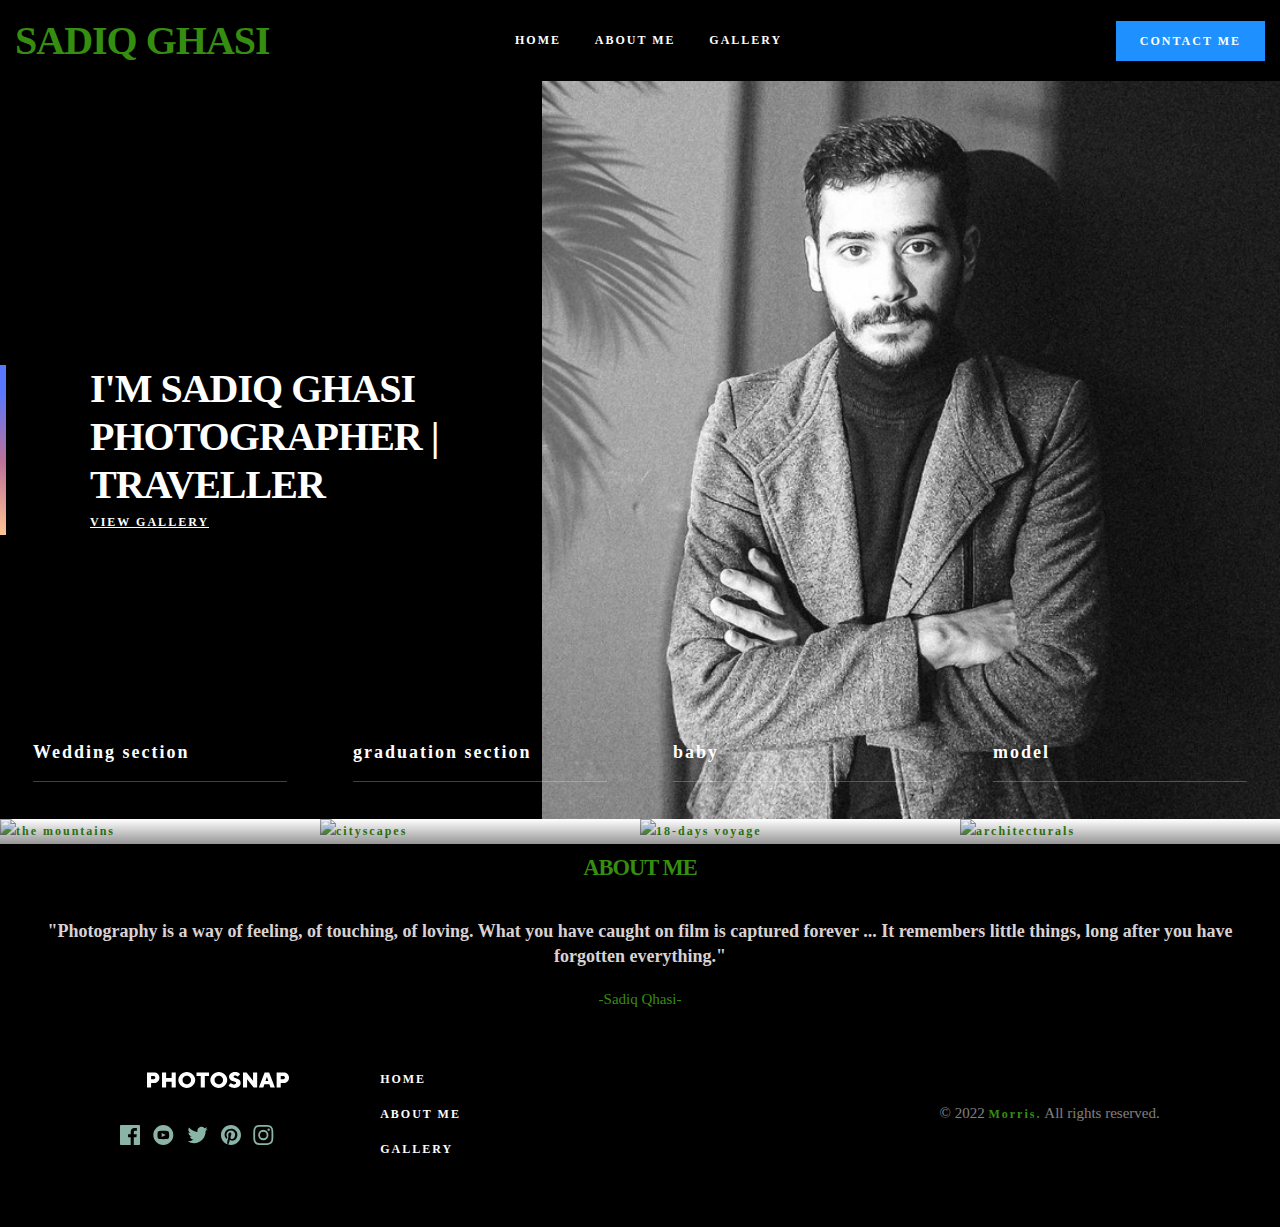
==== commit 2cbd8528: "index.html" ====
--- a/index.html
+++ b/index.html
@@ -147,9 +147,9 @@
       <nav class="header__nav">
         <a href="index.html#hero">home</a>
         <a href="index.html#bottum">about me</a>
-        <a href="gallery.html">gelery</a>
+        <a href="gallery.html">gallery</a>
       </nav>
-      <a href="#" class="button">Contect Me</a>
+      <a href="#" class="button">Contact Me</a>
     </div>
     <!--
       <div class="header-img">
@@ -414,7 +414,7 @@
         <nav class="footer__nav">
           <a href="index.html#hero">Home</a>
           <a href="index.html#bottum">about me</a>
-          <a href="gallery.html">gelery</a>
+          <a href="gallery.html">gallery</a>
           <!--<a href="#">Pricing</a>-->
         </nav>
 
